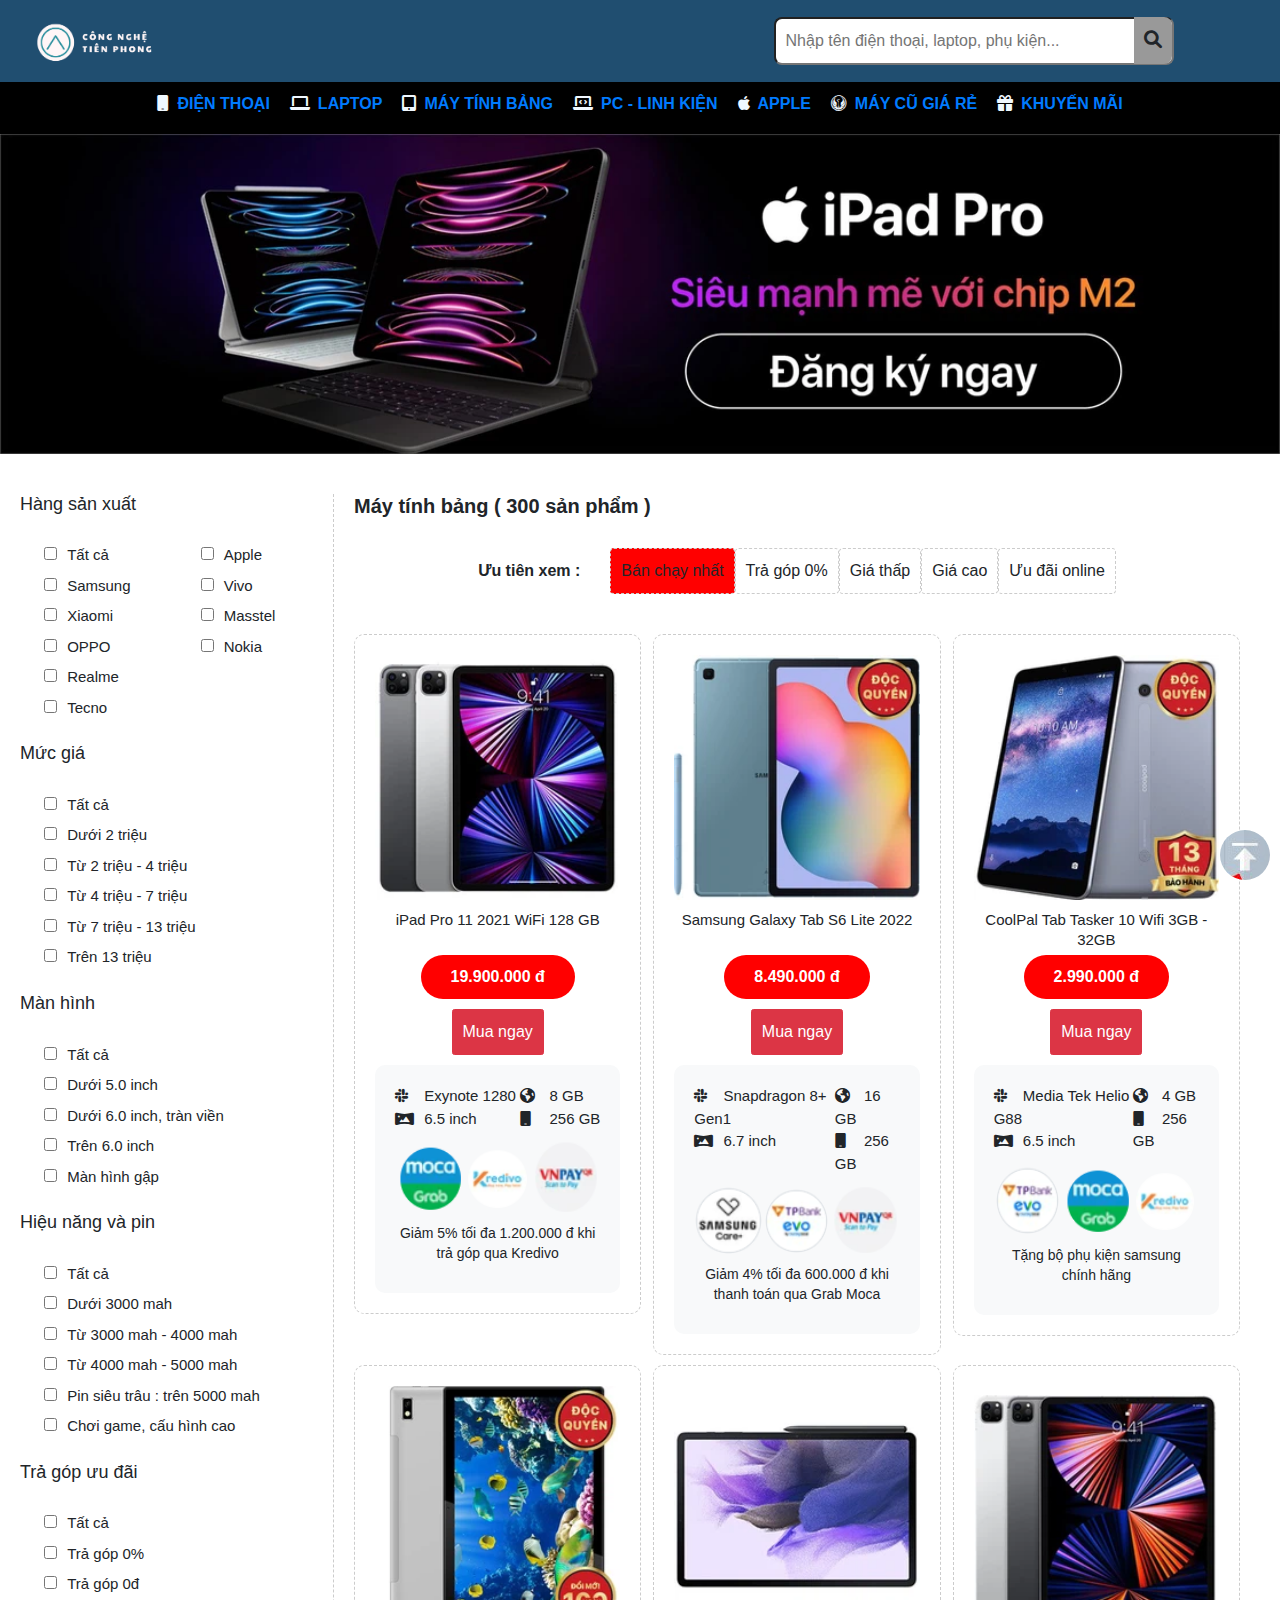
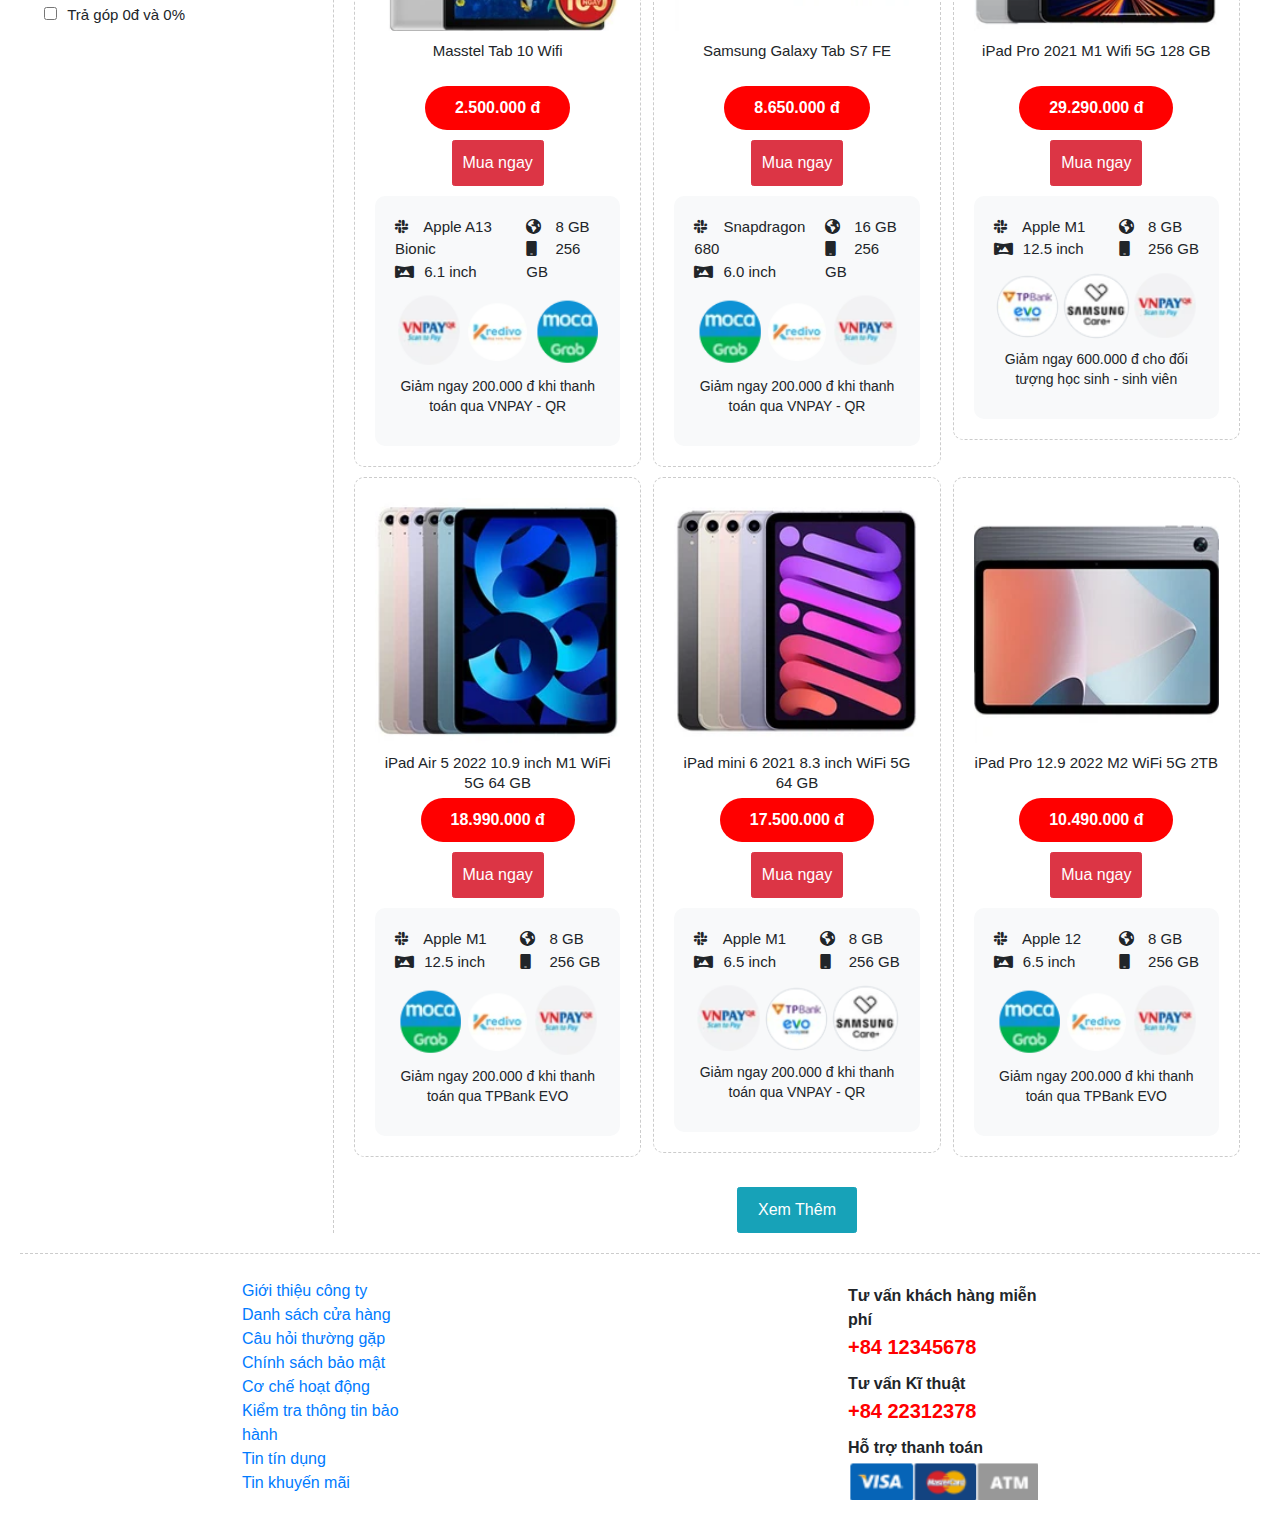
==== ipad.html @ 941fb543 "first" ====
<!DOCTYPE html>
<html lang="en">
<head>
    <meta charset="UTF-8">
    <meta http-equiv="X-UA-Compatible" content="IE=edge">
    <meta name="viewport" content="width=device-width, initial-scale=1.0">
    <title>Trang chủ</title>
    
    <link rel="preconnect" href="https://fonts.googleapis.com">
    <link rel="preconnect" href="https://fonts.gstatic.com" crossorigin>
    <link href="https://fonts.googleapis.com/css2?family=Ewert&family=Prompt:ital,wght@0,200;0,300;0,400;0,500;0,600;0,700;0,800;0,900;1,200;1,300;1,400;1,500;1,600;1,700;1,800;1,900&display=swap" rel="stylesheet">
    <link rel="stylesheet" href="assets/fontawesome-free-6.1.1-web/css/all.css">
    <link rel="stylesheet" href="https://cdn.jsdelivr.net/npm/bootstrap@4.6.1/dist/css/bootstrap.min.css">
    <link href="https://unpkg.com/aos@2.3.1/dist/aos.css" rel="stylesheet">
    <script src="https://unpkg.com/aos@2.3.1/dist/aos.js"></script>
	<script src="https://cdn.jsdelivr.net/npm/jquery@3.6.0/dist/jquery.slim.min.js"></script>
    <script src="https://cdn.jsdelivr.net/npm/popper.js@1.16.1/dist/umd/popper.min.js"></script>
	<script src="https://cdn.jsdelivr.net/npm/bootstrap@4.6.1/dist/js/bootstrap.bundle.min.js"></script>
    <link rel="stylesheet" href="assets/css/grid_primary.css">
    <link rel="stylesheet" href="assets/css/base.css">
    <link rel="stylesheet" href="assets/css/main.css">
    <link rel="stylesheet" href="assets/css/reponsive.css">
</head>
<body>
    <div id="main">
        <div class="thongbao">
            <span><i class="fa-solid fa-circle-xmark"></i></span>
            <h4 class="">Vui lòng đăng nhập để mua hàng</h4>
        </div>
        <div class="header-box">
            <div class="header-top row height-center">
                <div class="col l-2 c-9">
                    <a href="index.html" class="header-logo image-box">
                        <img src="assets/images/logo.png" alt="" class="full-size-img">
                    </a>
                </div>
                <div class="col l-9 c-0">
                    <div class="header-search text-right">
                        <input type="text" class="input-search" placeholder="Nhập tên điện thoại, laptop, phụ kiện...">
                        <span class="search-icon-bg"><i class="search-icon fa-solid fa-search"></i></span>
                    </div>
                </div>
                <div class="col l-0 c-3 text-center">
                    <div class="open-menu-icon menu-icon">
                        <i class="fa-solid fa-bars"></i>
                    </div>
                    <div class="close-menu-icon menu-icon">
                        <i class="fa-solid fa-close"></i>
                    </div>
                </div>
            </div>
            <div class="header-navbar hidden-mobile">
                <div class="header-navbar-item">
                    <div class="header-navbar-icon">
                        <i class="fa-solid fa-mobile"></i>
                    </div>
                    <a href="mobile.html" class="header-navbar-name">Điện thoại</a>
                </div>
                <div class="header-navbar-item">
                    <div class="header-navbar-icon">
                        <i class="fa-solid fa-laptop"></i>
                    </div>
                    <a href="laptop.html" class="header-navbar-name">LapTop</a>
                </div>
                <div class="header-navbar-item">
                    <div class="header-navbar-icon">
                        <i class="fa-solid fa-tablet-screen-button"></i>
                    </div>
                    <a href="ipad.html" class="header-navbar-name">Máy Tính Bảng</a>
                </div>
                <div class="header-navbar-item">
                    <div class="header-navbar-icon">
                        <i class="fa-solid fa-laptop-code"></i>
                    </div>
                    <a href="phukien.html" class="header-navbar-name">PC - Linh Kiện</a>
                </div>
                <div class="header-navbar-item">
                    <div class="header-navbar-icon">
                        <i class="fa-brands fa-apple"></i>
                    </div>
                    <a href="" class="header-navbar-name">Apple</a>
                </div>
                
                <div class="header-navbar-item">
                    <div class="header-navbar-icon">
                        <i class="fa-brands fa-old-republic"></i>
                    </div>
                    <a href="" class="header-navbar-name">Máy cũ giá rẻ</a>
                </div>
                
                <div class="header-navbar-item">
                    <div class="header-navbar-icon">
                        <i class="fa-solid fa-gift"></i>
                    </div>
                    <a href="khuyenmai.html" class="header-navbar-name">Khuyến mãi</a>
                </div>
            </div>
            <div class="header-navbar-mobile hidden-pc">
                <a href="mobile.html" class="header-navbar-name">Điện thoại</a>
                <a href="laptop.html" class="header-navbar-name">LapTop</a>
                <a href="ipad.html" class="header-navbar-name">Máy Tính Bảng</a>
                <a href="phukien.html" class="header-navbar-name">PC - Linh Kiện</a>
                <a href="" class="header-navbar-name">Apple</a>
                <a href="" class="header-navbar-name">Máy cũ giá rẻ</a>
                <a href="khuyenmai.html" class="header-navbar-name mb-5  ">Khuyến mãi</a>
            </div>
            <div class="header-slide image-box">
                <img src="assets/images/slide-ipad.png" alt="" class="full-size-img">
            </div>
        </div>
        <div class="body-box">
            <div class="row">
                <div class="col l-3">
                    <div class="body-left-box">
                        <div class="body-left-item">
                            <h4 class="body-left-header">Hàng sản xuất</h4>
                            <div class="row">
                                <div class="col l-6">
                                    <div class="choose-box">
                                        <div class="choose-item">
                                            <input type="checkbox">
                                            <span>Tất cả</span>
                                        </div>
                                        <div class="choose-item">
                                            <input type="checkbox">
                                            <span>Samsung</span>
                                        </div>
                                        <div class="choose-item">
                                            <input type="checkbox">
                                            <span>Xiaomi</span>
                                        </div>
                                        <div class="choose-item">
                                            <input type="checkbox">
                                            <span>OPPO</span>
                                        </div>
                                        <div class="choose-item">
                                            <input type="checkbox">
                                            <span>Realme</span>
                                        </div>
                                        <div class="choose-item">
                                            <input type="checkbox">
                                            <span>Tecno</span>
                                        </div>
                                    </div>
                                </div>
                                <div class="col l-6">
                                    <div class="choose-box">
                                        <div class="choose-item">
                                            <input type="checkbox">
                                            <span>Apple</span>
                                        </div>
                                        <div class="choose-item">
                                            <input type="checkbox">
                                            <span>Vivo</span>
                                        </div>
                                        <div class="choose-item">
                                            <input type="checkbox">
                                            <span>Masstel</span>
                                        </div>
                                        <div class="choose-item">
                                            <input type="checkbox">
                                            <span>Nokia</span>
                                        </div>
                                        
                                    </div>
                                </div>
                            </div>
                        </div>
                        <div class="body-left-item">
                            <h4 class="body-left-header">Mức giá</h4>
                            <div class="choose-box">
                                <div class="choose-item">
                                    <input type="checkbox">
                                    <span>Tất cả</span>
                                </div>
                                <div class="choose-item">
                                    <input type="checkbox">
                                    <span>Dưới 2 triệu</span>
                                </div>
                                <div class="choose-item">
                                    <input type="checkbox">
                                    <span>Từ 2 triệu - 4 triệu</span>
                                </div>
                                <div class="choose-item">
                                    <input type="checkbox">
                                    <span>Từ 4 triệu - 7 triệu</span>
                                </div>
                                <div class="choose-item">
                                    <input type="checkbox">
                                    <span>Từ 7 triệu - 13 triệu</span>
                                </div>
                                <div class="choose-item">
                                    <input type="checkbox">
                                    <span>Trên 13 triệu</span>
                                </div>
                            </div>
                        </div>
                        <div class="body-left-item">
                            <h4 class="body-left-header">Màn hình</h4>
                            <div class="choose-box">
                                <div class="choose-item">
                                    <input type="checkbox">
                                    <span>Tất cả</span>
                                </div>
                                <div class="choose-item">
                                    <input type="checkbox">
                                    <span>Dưới 5.0 inch</span>
                                </div>
                                <div class="choose-item">
                                    <input type="checkbox">
                                    <span>Dưới 6.0 inch, tràn viền</span>
                                </div>
                                <div class="choose-item">
                                    <input type="checkbox">
                                    <span>Trên 6.0 inch</span>
                                </div>
                                <div class="choose-item">
                                    <input type="checkbox">
                                    <span>Màn hình gập</span>
                                </div>
                            </div>
                        </div>
                        <div class="body-left-item">
                            <h4 class="body-left-header">Hiệu năng và pin</h4>
                            <div class="choose-box">
                                <div class="choose-item">
                                    <input type="checkbox">
                                    <span>Tất cả</span>
                                </div>
                                <div class="choose-item">
                                    <input type="checkbox">
                                    <span>Dưới 3000 mah</span>
                                </div>
                                <div class="choose-item">
                                    <input type="checkbox">
                                    <span>Từ 3000 mah - 4000 mah</span>
                                </div>
                                <div class="choose-item">
                                    <input type="checkbox">
                                    <span>Từ 4000 mah - 5000 mah</span>
                                </div>
                                <div class="choose-item">
                                    <input type="checkbox">
                                    <span>Pin siêu trâu : trên 5000 mah</span>
                                </div>
                                <div class="choose-item">
                                    <input type="checkbox">
                                    <span>Chơi game, cấu hình cao</span>
                                </div>
                            </div>
                        </div>
                        <div class="body-left-item">
                            <h4 class="body-left-header">Trả góp ưu đãi</h4>
                            <div class="choose-box">
                                <div class="choose-item">
                                    <input type="checkbox">
                                    <span>Tất cả</span>
                                </div>
                                <div class="choose-item">
                                    <input type="checkbox">
                                    <span>Trả góp 0%</span>
                                </div>
                                <div class="choose-item">
                                    <input type="checkbox">
                                    <span>Trả góp 0đ </span>
                                </div>
                                <div class="choose-item">
                                    <input type="checkbox">
                                    <span>Trả góp 0đ và 0%</span>
                                </div>
                            </div>
                        </div>

                    </div>
                </div>
                <div class="col l-9">
                    <div class="body-right-box">
                        <h4 class="body-right-header">Máy tính bảng <span>( 300 sản phẩm )</span></h4>
                        <div class="body-tab-box hidden-mobile">
                            <span class="tab-label">Ưu tiên xem : </span>
                            <span class="tab-button active">Bán chạy nhất</span>
                            <span class="tab-button">Trả góp 0%</span>
                            <span class="tab-button">Giá thấp</span>
                            <span class="tab-button">Giá cao</span>
                            <span class="tab-button">Ưu đãi online</span>
                        </div>
                        <div class="product-list">
                            <div class="row">
                                <div class="col l-4">
                                    <div class="product-item">
                                        <div class="product-image image-box">
                                            <img src="assets/images/tablet-1.png" alt="" class="full-size-img">
                                        </div>
                                        <h4 class="product-name text-center">iPad Pro 11 2021 WiFi 128 GB</h4>
                                        <div class="button-box">
                                            <span class="product-price">19.900.000 đ</span>
                                        </div>
                                        <div class="button-box mt-3 ">
                                            <button class="btn btn-danger p-3 buy-btn">Mua ngay</button>
                                        </div>
                                        <div class="product-content">
                                            <div class="product-info">
                                                <div class="product-info-box">
                                                    <div class="product-info-item">
                                                        <span class="product-icon"><i class="fa-brands fa-slack"></i></span>
                                                        <span class="product-info-desc">Exynote 1280</span>
                                                    </div>
                                                    <div class="product-info-item">
                                                        <span class="product-icon"><i class="fa-solid fa-panorama"></i></span>
                                                        <span class="product-info-desc">6.5 inch</span>
                                                    </div>
                                                </div>
                                                <div class="product-info-box">
                                                    <div class="product-info-item">
                                                        <span class="product-icon"><i class="fa-solid fa-earth-americas"></i></i></span>
                                                        <span class="product-info-desc">8 GB</span>
                                                    </div>
                                                    <div class="product-info-item">
                                                        <span class="product-icon"><i class="fa-solid fa-mobile"></i></span>
                                                        <span class="product-info-desc">256 GB</span>
                                                    </div>
                                                </div>
                                            </div>
                                            <div class="product-brand">
                                                <img src="assets/images/moca-icon.png" alt="" class="brand-product-img">
                                                <img src="assets/images/kedivo-icon.png" alt="" class="brand-product-img">
                                                <img src="assets/images/vnpay-icon.png" alt="" class="brand-product-img">
                                            </div>
                                            <p class="product-desc text-center"> Giảm 5% tối đa 1.200.000 đ khi trả góp qua Kredivo</p>
                                        </div>
                                    </div>
                                </div>
                                <div class="col l-4">
                                    <div class="product-item">
                                        <div class="product-image image-box">
                                            <img src="assets/images/tablet-2.png" alt="" class="full-size-img">
                                        </div>
                                        <h4 class="product-name text-center">Samsung Galaxy Tab S6 Lite 2022</h4>
                                        <div class="button-box">
                                            <span class="product-price">8.490.000 đ</span>
                                        </div>
                                        <div class="button-box mt-3 ">
                                            <button class="btn btn-danger p-3 buy-btn">Mua ngay</button>
                                        </div>
                                        <div class="product-content">
                                            <div class="product-info">
                                                <div class="product-info-box">
                                                    <div class="product-info-item">
                                                        <span class="product-icon"><i class="fa-brands fa-slack"></i></span>
                                                        <span class="product-info-desc">Snapdragon 8+ Gen1</span>
                                                    </div>
                                                    <div class="product-info-item">
                                                        <span class="product-icon"><i class="fa-solid fa-panorama"></i></span>
                                                        <span class="product-info-desc">6.7 inch</span>
                                                    </div>
                                                </div>
                                                <div class="product-info-box">
                                                    <div class="product-info-item">
                                                        <span class="product-icon"><i class="fa-solid fa-earth-americas"></i></i></span>
                                                        <span class="product-info-desc">16 GB</span>
                                                    </div>
                                                    <div class="product-info-item">
                                                        <span class="product-icon"><i class="fa-solid fa-mobile"></i></span>
                                                        <span class="product-info-desc">256 GB</span>
                                                    </div>
                                                </div>
                                            </div>
                                            <div class="product-brand">
                                                <img src="assets/images/samsung-icon.png" alt="" class="brand-product-img">
                                                <img src="assets/images/tpbank-icon.png" alt="" class="brand-product-img">
                                                <img src="assets/images/vnpay-icon.png" alt="" class="brand-product-img">
                                            </div>
                                            <p class="product-desc text-center"> Giảm 4% tối đa 600.000 đ khi thanh toán qua Grab Moca</p>
                                        </div>
                                    </div>
                                </div>
                                <div class="col l-4">
                                    <div class="product-item">
                                        <div class="product-image image-box">
                                            <img src="assets/images/tablet-3.png" alt="" class="full-size-img">
                                        </div>
                                        <h4 class="product-name text-center">CoolPal Tab Tasker 10 Wifi 3GB - 32GB</h4>
                                        <div class="button-box">
                                            <span class="product-price">2.990.000 đ</span>
                                        </div>
                                        <div class="button-box mt-3 ">
                                            <button class="btn btn-danger p-3 buy-btn">Mua ngay</button>
                                        </div>
                                        <div class="product-content">
                                            <div class="product-info">
                                                <div class="product-info-box">
                                                    <div class="product-info-item">
                                                        <span class="product-icon"><i class="fa-brands fa-slack"></i></span>
                                                        <span class="product-info-desc">Media Tek Helio G88</span>
                                                    </div>
                                                    <div class="product-info-item">
                                                        <span class="product-icon"><i class="fa-solid fa-panorama"></i></span>
                                                        <span class="product-info-desc">6.5 inch</span>
                                                    </div>
                                                </div>
                                                <div class="product-info-box">
                                                    <div class="product-info-item">
                                                        <span class="product-icon"><i class="fa-solid fa-earth-americas"></i></i></span>
                                                        <span class="product-info-desc">4 GB</span>
                                                    </div>
                                                    <div class="product-info-item">
                                                        <span class="product-icon"><i class="fa-solid fa-mobile"></i></span>
                                                        <span class="product-info-desc">256 GB</span>
                                                    </div>
                                                </div>
                                            </div>
                                            <div class="product-brand">
                                                <img src="assets/images/tpbank-icon.png" alt="" class="brand-product-img">
                                                <img src="assets/images/moca-icon.png" alt="" class="brand-product-img">
                                                <img src="assets/images/kedivo-icon.png" alt="" class="brand-product-img">
                                            </div>
                                            <p class="product-desc text-center"> Tặng bộ phụ kiện samsung chính hãng</p>
                                        </div>
                                    </div>
                                </div>
                                <div class="col l-4">
                                    <div class="product-item">
                                        <div class="product-image image-box">
                                            <img src="assets/images/tablet-4.png" alt="" class="full-size-img">
                                        </div>
                                        <h4 class="product-name text-center">     Masstel Tab 10 Wifi</h4>
                                        <div class="button-box">
                                            <span class="product-price">2.500.000 đ</span>
                                        </div>
                                        <div class="button-box mt-3 ">
                                            <button class="btn btn-danger p-3 buy-btn">Mua ngay</button>
                                        </div>
                                        <div class="product-content">
                                            <div class="product-info">
                                                <div class="product-info-box">
                                                    <div class="product-info-item">
                                                        <span class="product-icon"><i class="fa-brands fa-slack"></i></span>
                                                        <span class="product-info-desc">Apple A13 Bionic</span>
                                                    </div>
                                                    <div class="product-info-item">
                                                        <span class="product-icon"><i class="fa-solid fa-panorama"></i></span>
                                                        <span class="product-info-desc">6.1 inch</span>
                                                    </div>
                                                </div>
                                                <div class="product-info-box">
                                                    <div class="product-info-item">
                                                        <span class="product-icon"><i class="fa-solid fa-earth-americas"></i></i></span>
                                                        <span class="product-info-desc">8 GB</span>
                                                    </div>
                                                    <div class="product-info-item">
                                                        <span class="product-icon"><i class="fa-solid fa-mobile"></i></span>
                                                        <span class="product-info-desc">256 GB</span>
                                                    </div>
                                                </div>
                                            </div>
                                            <div class="product-brand">
                                                <img src="assets/images/vnpay-icon.png" alt="" class="brand-product-img">
                                                <img src="assets/images/kedivo-icon.png" alt="" class="brand-product-img">
                                                <img src="assets/images/moca-icon.png" alt="" class="brand-product-img">
                                            </div>
                                            <p class="product-desc text-center">Giảm ngay 200.000 đ khi thanh toán qua VNPAY - QR</p>
                                        </div>
                                    </div>
                                </div>
                                <div class="col l-4">
                                    <div class="product-item">
                                        <div class="product-image image-box">
                                            <img src="assets/images/tablet-5.png" alt="" class="full-size-img">
                                        </div>
                                        <h4 class="product-name text-center">Samsung Galaxy Tab S7 FE</h4>
                                        <div class="button-box">
                                            <span class="product-price">8.650.000 đ</span>
                                        </div>
                                        <div class="button-box mt-3 ">
                                            <button class="btn btn-danger p-3 buy-btn">Mua ngay</button>
                                        </div>
                                        <div class="product-content">
                                            <div class="product-info">
                                                <div class="product-info-box">
                                                    <div class="product-info-item">
                                                        <span class="product-icon"><i class="fa-brands fa-slack"></i></span>
                                                        <span class="product-info-desc">Snapdragon 680</span>
                                                    </div>
                                                    <div class="product-info-item">
                                                        <span class="product-icon"><i class="fa-solid fa-panorama"></i></span>
                                                        <span class="product-info-desc">6.0 inch</span>
                                                    </div>
                                                </div>
                                                <div class="product-info-box">
                                                    <div class="product-info-item">
                                                        <span class="product-icon"><i class="fa-solid fa-earth-americas"></i></i></span>
                                                        <span class="product-info-desc">16 GB</span>
                                                    </div>
                                                    <div class="product-info-item">
                                                        <span class="product-icon"><i class="fa-solid fa-mobile"></i></span>
                                                        <span class="product-info-desc">256 GB</span>
                                                    </div>
                                                </div>
                                            </div>
                                            <div class="product-brand">
                                                <img src="assets/images/moca-icon.png" alt="" class="brand-product-img">
                                                <img src="assets/images/kedivo-icon.png" alt="" class="brand-product-img">
                                                <img src="assets/images/vnpay-icon.png" alt="" class="brand-product-img">
                                            </div>
                                            <p class="product-desc text-center">  Giảm ngay 200.000 đ khi thanh toán qua VNPAY - QR</p>
                                        </div>
                                    </div>
                                </div>
                                <div class="col l-4">
                                    <div class="product-item">
                                        <div class="product-image image-box">
                                            <img src="assets/images/tablet-6.png" alt="" class="full-size-img">
                                        </div>
                                        <h4 class="product-name text-center">iPad Pro 2021 M1 Wifi 5G 128 GB</h4>
                                        <div class="button-box">
                                            <span class="product-price">29.290.000 đ</span>
                                        </div>
                                        <div class="button-box mt-3 ">
                                            <button class="btn btn-danger p-3 buy-btn">Mua ngay</button>
                                        </div>
                                        <div class="product-content">
                                            <div class="product-info">
                                                <div class="product-info-box">
                                                    <div class="product-info-item">
                                                        <span class="product-icon"><i class="fa-brands fa-slack"></i></span>
                                                        <span class="product-info-desc">Apple M1</span>
                                                    </div>
                                                    <div class="product-info-item">
                                                        <span class="product-icon"><i class="fa-solid fa-panorama"></i></span>
                                                        <span class="product-info-desc">12.5 inch</span>
                                                    </div>
                                                </div>
                                                <div class="product-info-box">
                                                    <div class="product-info-item">
                                                        <span class="product-icon"><i class="fa-solid fa-earth-americas"></i></i></span>
                                                        <span class="product-info-desc">8 GB</span>
                                                    </div>
                                                    <div class="product-info-item">
                                                        <span class="product-icon"><i class="fa-solid fa-mobile"></i></span>
                                                        <span class="product-info-desc">256 GB</span>
                                                    </div>
                                                </div>
                                            </div>
                                            <div class="product-brand">
                                                <img src="assets/images/tpbank-icon.png" alt="" class="brand-product-img">
                                                <img src="assets/images/samsung-icon.png" alt="" class="brand-product-img">
                                                <img src="assets/images/vnpay-icon.png" alt="" class="brand-product-img">
                                            </div>
                                            <p class="product-desc text-center"> Giảm ngay 600.000 đ cho đối tượng học sinh - sinh viên</p>
                                        </div>
                                    </div>
                                </div>
                                <div class="col l-4">
                                    <div class="product-item">
                                        <div class="product-image image-box">
                                            <img src="assets/images/tablet-7.png" alt="" class="full-size-img">
                                        </div>
                                        <h4 class="product-name text-center">iPad Air 5 2022 10.9 inch M1 WiFi 5G 64 GB</h4>
                                        <div class="button-box">
                                            <span class="product-price">18.990.000 đ</span>
                                        </div>
                                        <div class="button-box mt-3 ">
                                            <button class="btn btn-danger p-3 buy-btn">Mua ngay</button>
                                        </div>
                                        <div class="product-content">
                                            <div class="product-info">
                                                <div class="product-info-box">
                                                    <div class="product-info-item">
                                                        <span class="product-icon"><i class="fa-brands fa-slack"></i></span>
                                                        <span class="product-info-desc">Apple M1</span>
                                                    </div>
                                                    <div class="product-info-item">
                                                        <span class="product-icon"><i class="fa-solid fa-panorama"></i></span>
                                                        <span class="product-info-desc">12.5 inch</span>
                                                    </div>
                                                </div>
                                                <div class="product-info-box">
                                                    <div class="product-info-item">
                                                        <span class="product-icon"><i class="fa-solid fa-earth-americas"></i></i></span>
                                                        <span class="product-info-desc">8 GB</span>
                                                    </div>
                                                    <div class="product-info-item">
                                                        <span class="product-icon"><i class="fa-solid fa-mobile"></i></span>
                                                        <span class="product-info-desc">256 GB</span>
                                                    </div>
                                                </div>
                                            </div>
                                            <div class="product-brand">
                                                <img src="assets/images/moca-icon.png" alt="" class="brand-product-img">
                                                <img src="assets/images/kedivo-icon.png" alt="" class="brand-product-img">
                                                <img src="assets/images/vnpay-icon.png" alt="" class="brand-product-img">
                                            </div>
                                            <p class="product-desc text-center"> Giảm ngay 200.000 đ khi thanh toán qua TPBank EVO</p>
                                        </div>
                                    </div>
                                </div>
                                <div class="col l-4">
                                    <div class="product-item">
                                        <div class="product-image image-box">
                                            <img src="assets/images/tablet-8.png" alt="" class="full-size-img">
                                        </div>
                                        <h4 class="product-name text-center">iPad mini 6 2021 8.3 inch WiFi 5G 64 GB</h4>
                                        <div class="button-box">
                                            <span class="product-price">17.500.000 đ</span>
                                        </div>
                                        <div class="button-box mt-3 ">
                                            <button class="btn btn-danger p-3 buy-btn">Mua ngay</button>
                                        </div>
                                        <div class="product-content">
                                            <div class="product-info">
                                                <div class="product-info-box">
                                                    <div class="product-info-item">
                                                        <span class="product-icon"><i class="fa-brands fa-slack"></i></span>
                                                        <span class="product-info-desc">Apple M1</span>
                                                    </div>
                                                    <div class="product-info-item">
                                                        <span class="product-icon"><i class="fa-solid fa-panorama"></i></span>
                                                        <span class="product-info-desc">6.5 inch</span>
                                                    </div>
                                                </div>
                                                <div class="product-info-box">
                                                    <div class="product-info-item">
                                                        <span class="product-icon"><i class="fa-solid fa-earth-americas"></i></i></span>
                                                        <span class="product-info-desc">8 GB</span>
                                                    </div>
                                                    <div class="product-info-item">
                                                        <span class="product-icon"><i class="fa-solid fa-mobile"></i></span>
                                                        <span class="product-info-desc">256 GB</span>
                                                    </div>
                                                </div>
                                            </div>
                                            <div class="product-brand">
                                                <img src="assets/images/vnpay-icon.png" alt="" class="brand-product-img">
                                                <img src="assets/images/tpbank-icon.png" alt="" class="brand-product-img">
                                                <img src="assets/images/samsung-icon.png" alt="" class="brand-product-img">
                                            </div>
                                            <p class="product-desc text-center"> Giảm ngay 200.000 đ khi thanh toán qua VNPAY - QR</p>
                                        </div>
                                    </div>
                                </div>
                                <div class="col l-4">
                                    <div class="product-item">
                                        <div class="product-image image-box">
                                            <img src="assets/images/tablet-9.png" alt="" class="full-size-img">
                                        </div>
                                        <h4 class="product-name text-center">iPad Pro 12.9 2022 M2 WiFi 5G 2TB</h4>
                                        <div class="button-box">
                                            <span class="product-price">10.490.000 đ</span>
                                        </div>
                                        <div class="button-box mt-3 ">
                                            <button class="btn btn-danger p-3 buy-btn">Mua ngay</button>
                                        </div>
                                        <div class="product-content">
                                            <div class="product-info">
                                                <div class="product-info-box">
                                                    <div class="product-info-item">
                                                        <span class="product-icon"><i class="fa-brands fa-slack"></i></span>
                                                        <span class="product-info-desc">Apple 12</span>
                                                    </div>
                                                    <div class="product-info-item">
                                                        <span class="product-icon"><i class="fa-solid fa-panorama"></i></span>
                                                        <span class="product-info-desc">6.5 inch</span>
                                                    </div>
                                                </div>
                                                <div class="product-info-box">
                                                    <div class="product-info-item">
                                                        <span class="product-icon"><i class="fa-solid fa-earth-americas"></i></i></span>
                                                        <span class="product-info-desc">8 GB</span>
                                                    </div>
                                                    <div class="product-info-item">
                                                        <span class="product-icon"><i class="fa-solid fa-mobile"></i></span>
                                                        <span class="product-info-desc">256 GB</span>
                                                    </div>
                                                </div>
                                            </div>
                                            <div class="product-brand">
                                                <img src="assets/images/moca-icon.png" alt="" class="brand-product-img">
                                                <img src="assets/images/kedivo-icon.png" alt="" class="brand-product-img">
                                                <img src="assets/images/vnpay-icon.png" alt="" class="brand-product-img">
                                            </div>
                                            <p class="product-desc text-center"> Giảm ngay 200.000 đ khi thanh toán qua TPBank EVO</p>
                                        </div>
                                    </div>  
                                </div>
                            </div>
                            <div class="button-box mt-5">
                                <button class="btn btn-info btn-readmore">Xem Thêm</button>
                            </div>
                        </div>
                    </div>
                </div>
            </div>
        </div>
        <div class="footer-box">
            <div class="row height-center">
                <div class="col l-2 l-o-2 c-12">
                    <div class="footer-menu">
                        <li> <a href="" class="footer-menu-link">Giới thiệu công ty</a></li>
                        <li> <a href="" class="footer-menu-link">Danh sách cửa hàng</a></li>
                        <li> <a href="" class="footer-menu-link">Câu hỏi thường gặp</a></li>
                        <li> <a href="" class="footer-menu-link">Chính sách bảo mật</a></li>
                        <li> <a href="" class="footer-menu-link">Cơ chế hoạt động</a></li>
                        <li> <a href="" class="footer-menu-link">Kiểm tra thông tin bảo hành</a></li>
                        <li> <a href="" class="footer-menu-link">Tin tín dụng</a></li>
                        <li> <a href="" class="footer-menu-link">Tin khuyến mãi</a></li>
                    </div>
                </div>
                <div class="col l-2 l-o-4 c-12">
                    <li class="footer-desc"> Tư vấn khách hàng miễn phí</li>
                    <li><span class="footer-phone-number">+84 12345678</span></li>
                    <li class="footer-desc"> Tư vấn Kĩ thuật</li>
                    <li><span class="footer-phone-number">+84 22312378</span></li>
                    <li class="footer-desc"> Hỗ trợ thanh toán</li>
                    <div class="payment-list image-box">
                        <img src="assets/images/08d89ba678f5af1b2d567e21b5ecbc64.png" alt="" class="full-size-img">
                    </div>
                </div>
            </div>
        <div class="back-top"><img class="back-top-img" src="assets/images/arow-up-2.jpg" alt=""></div>

        </div>
    </div>
    <script src="https://code.jquery.com/jquery-3.6.1.js" integrity="sha256-3zlB5s2uwoUzrXK3BT7AX3FyvojsraNFxCc2vC/7pNI=" crossorigin="anonymous"></script>
    <script>

        $(document).ready(function() {
            $(window).scroll(function() {
                if($(this).scrollTop() > 400) {
                    $('.back-top-img').fadeIn();
                } else {
                    $('.back-top-img').fadeOut();
                }
            })
            $('.back-top-img').click(function() {
                $('html,body').animate({scrollTop:0},1000)
            }) 
        })
        var openMenu = document.querySelector('.open-menu-icon')
        var closeMenu = document.querySelector('.close-menu-icon')
        var headerNavbar = document.querySelector('.header-navbar-mobile')

        openMenu.onclick = function() {
            headerNavbar.style.top = '115px'
            closeMenu.style.display = 'block'
            openMenu.style.display = 'none'
        }
        closeMenu.onclick = function() {
            headerNavbar.style.top = '-150px';
            closeMenu.style.display = 'none'
            openMenu.style.display = 'block'
        }
        var buyBtns = document.querySelectorAll('.buy-btn')
        var thongbao = document.querySelector('.thongbao')
        buyBtns.forEach((buyBtn,index) => {
            buyBtn.onclick = function() {
                thongbao.style.top = '0'
                setTimeout(() => {
                thongbao.style.top = '-100%'
                }, 3000);
            }

        })
    </script>
</body>
</html>
---- assets/css/grid_primary.css ----
.grid {
    width: 100%;
    display: block;
    padding : 0;
}
.grid.wide {
    max-width: 1200px;
    margin: 0 auto;
}
.row {
    display: flex;
    flex-wrap: wrap;
    margin-left: -4px;
    margin-right: -4px;
}
.row.no-gutter {
    margin-left: 0;
    margin-right: 0;
}
.col {
    padding-left : 4px;
    padding-right: 4px;
}
.col.no-gutter {
    padding-left : 0;
    padding-right: 0    ;
}
.c-0 {
    display: none;
}
.c-1 {
    flex : 0 0 8.3333%;
    max-width: 8.3333%;
}
.c-2 {
    flex : 0 0 16.6667%;
    max-width: 16.6667%;
}
.c-3 {
    flex : 0 0 25%;
    max-width: 25%;
}
.c-4 {
    flex : 0 0 33.3333%;
    max-width: 33.3333%;
}
.c-5 {
    flex : 0 0 41.6666%;
    max-width: 41.6666%;
}
.c-6 {
    flex : 0 0 50%;
    max-width: 50%;
}
.c-7 {
    flex : 0 0 58.3333%;
    max-width: 58.3333%;
}
.c-8 {
    flex : 0 0 66.6666%;
    max-width: 66.6666%;
}
.c-9 {
    flex : 0 0 75%;
    max-width: 75%;
}
.c-10 {
    flex : 0 0 83.3333%;
    max-width: 83.3333%;
}
.c-11 {
    flex : 0 0 91.6666%;
    max-width: 91.6666%;
}
.c-12 {
    flex : 0 0 100%;
    max-width: 100%;
}
.c-2-4 {
    flex : 0 0 20%;
    max-width: 20%; 
}
.c-o-1 {
    margin-left: 8.3333%;
}
.c-o-2 {
    margin-left: 16.6667%;
}
.c-o-3 {
    margin-left: 25%;
}
.c-o-4 {
    margin-left: 33.3333%;
}
.c-o-5 {
    margin-left: 41.6666%;
}
.c-o-6 {
    margin-left: 50%;
}
.c-o-7 {
    margin-left: 58.3333%;
}
.c-o-8 {
    margin-left: 66.6666%;
}
.c-o-9 {
    margin-left: 75%;
}
.c-o-10 {
    margin-left: 83.3333%;
}
.c-o-11 {
    margin-left: 91.6666%;
}
@media (min-width : 740px) and (max-width :1023px) {
    
    .wide {
       /* width: 644px; */
       width: 720px;
    }  
}

@media (min-width : 740px) {
    .row {
        margin-left: -8px;
        margin-right: -8px;
    }
    .col {
        padding-left: 8px;
        padding-right: 8px;
    }
    .m-0 {
        display: none;
    }
    .m-1 ,
    .m-2 ,
    .m-3 ,
    .m-4 ,
    .m-5 ,
    .m-6 ,
    .m-7 ,
    .m-8 ,
    .m-9 ,
    .m-10 ,
    .m-11 ,
    .m-12 {
        display: block;
    }
    .m-1 {
        flex : 0 0 8.3333%;
        max-width: 8.3333%;
    }
    .m-2 {
        flex : 0 0 16.6667%;
        max-width: 16.6667%;
    }
    .m-3 {
        flex : 0 0 25%;
        max-width: 25%;
    }
    .m-4 {
        flex : 0 0 33.3333%;
        max-width: 33.3333%;
    }
    .m-5 {
        flex : 0 0 41.6666%;
        max-width: 41.6666%;
    }
    .m-6 {
        flex : 0 0 50%;
        max-width: 50%;
    }
    .m-7 {
        flex : 0 0 58.3333%;
        max-width: 58.3333%;
    }
    .m-8 {
        flex : 0 0 66.6666%;
        max-width: 66.6666%;
    }
    .m-9 {
        flex : 0 0 75%;
        max-width: 75%;
    }
    .m-10 {
        flex : 0 0 83.3333%;
        max-width: 83.3333%;
    }
    .m-11 {
        flex : 0 0 91.6666%;
        max-width: 91.6666%;
    }
    .m-12 {
        flex : 0 0 100%;
        max-width: 100%;
    }
    .m-2-4 {
        flex : 0 0 20%;
        max-width: 20%; 
    }
    .m-o-0 {
        margin-left :0;
    }
    .m-o-1 {
        margin-left: 8.3333%;
    }
    .m-o-2 {
        margin-left: 16.6667%;
    }
    .m-o-3 {
        margin-left: 25%;
    }
    .m-o-4 {
        margin-left: 33.3333%;
    }
    .m-o-5 {
        margin-left: 41.6666%;
    }
    .m-o-6 {
        margin-left: 50%;
    }
    .m-o-7 {
        margin-left: 58.3333%;
    }
    .m-o-8 {
        margin-left: 66.6666%;
    }
    .m-o-9 {
        margin-left: 75%;
    }
    .m-o-10 {
        margin-left: 83.3333%;
    }
    .m-o-11 {
        margin-left: 91.6666%;
    }
}
@media (min-width : 1113px ) {
    .row {
        margin-left: -6px;
        margin-right: -6px;
    }
    .col {
        padding-left: 6px;
        padding-right: 6px;
    }
    .l-0 {
        display: none;
    }
    
    .l-1 {
        display :block;
        flex : 0 0 8.3333%;
        max-width: 8.3333%;
    }
    .l-2 {
        display :block;
        flex : 0 0 16.6667%;
        max-width: 16.6667%;
    }
    .l-3 {
        display :block;
        flex : 0 0 25%;
        max-width: 25%;
    }
    .l-4 {
        display :block;
        flex : 0 0 33.3333%;
        max-width: 33.3333%;
    }
    .l-5 {
        display :block;
        flex : 0 0 41.6666%;
        max-width: 41.6666%;
    }
    .l-6 {
        display :block;
        flex : 0 0 50%;
        max-width: 50%;
    }
    .l-7 {
        display :block;
        flex : 0 0 58.3333%;
        max-width: 58.3333%;
    }
    .l-8 {
        display :block;
        flex : 0 0 66.6666%;
        max-width: 66.6666%;
    }
    .l-9 {
        display :block;
        flex : 0 0 75%;
        max-width: 75%;
    }
    .l-10 {
        display :block;
        flex : 0 0 83.3333%;
        max-width: 83.3333%;
    }
    .l-11 {
        display :block;
        flex : 0 0 91.6666%;
        max-width: 91.6666%;
    }
    .l-12 {
        display :block;
        flex : 0 0 100%;
        max-width: 100%;
    }
    .l-2-4 {
        flex : 0 0 20%;
        max-width: 20%; 
    }
    .l-o-0 {
        margin-left : 0;
    }
    .l-o-1 {
        margin-left: 8.3333%;
    }
    .l-o-2 {
        margin-left: 16.6667%;
    }
    .l-o-3 {
        margin-left: 25%;
    }
    .l-o-4 {
        margin-left: 33.3333%;
    }
    .l-o-5 {
        margin-left: 41.6666%;
    }
    .l-o-6 {
        margin-left: 50%;
    }
    .l-o-7 {
        margin-left: 58.3333%;
    }
    .l-o-8 {
        margin-left: 66.6666%;
    }
    .l-o-9 {
        margin-left: 75%;
    }
    .l-o-10 {
        margin-left: 83.3333%;
    }
    .l-o-11 {
        margin-left: 91.6666%;
    }
}
@media (min-width : 1024px) and (max-width : 1239px ){
    .wide {
        width: 984px;
    }
    .wide .row {
        margin-left: -6px;
        margin-right: -6px;
    }

    .wide .col {
        padding-left: 6px;
        padding-right: 6px;
    }
    .wide .l-0 {
        display: none;
    }
    
    .wide .l-1 {
        display :block;
        flex : 0 0 8.3333%;
        max-width: 8.3333%;
    }
    .wide .l-2 {
        display :block;
        flex : 0 0 16.6667%;
        max-width: 16.6667%;
    }
    .wide .l-3 {
        display :block;
        flex : 0 0 25%;
        max-width: 25%;
    }
    .wide .l-4 {
        display :block;
        flex : 0 0 33.3333%;
        max-width: 33.3333%;
    }
    .wide .l-5 {
        display :block;
        flex : 0 0 41.6666%;
        max-width: 41.6666%;
    }
    .wide .l-6 {
        display :block;
        flex : 0 0 50%;
        max-width: 50%;
    }
    .wide .l-7 {
        display :block;
        flex : 0 0 58.3333%;
        max-width: 58.3333%;
    }
    .wide .l-8 {
        display :block;
        flex : 0 0 66.6666%;
        max-width: 66.6666%;
    }
    .wide .l-9 {
        display :block;
        flex : 0 0 75%;
        max-width: 75%;
    }
    .wide .l-10 {
        display :block;
        flex : 0 0 83.3333%;
        max-width: 83.3333%;
    }
    .wide .l-11 {
        display :block;
        flex : 0 0 91.6666%;
        max-width: 91.6666%;
    }
    .wide .l-12 {
        display :block;
        flex : 0 0 100%;
        max-width: 100%;
    }
    .wide .l-2-4 {
        flex : 0 0 20%;
        max-width: 20%; 
    }
    .wide .l-o-0 {
        margin-left : 0;
    }
    .wide .l-o-1 {
        margin-left: 8.3333%;
    }
    .wide .l-o-2 {
        margin-left: 16.6667%;
    }
    .wide .l-o-3 {
        margin-left: 25%;
    }
    .wide .l-o-4 {
        margin-left: 33.3333%;
    }
    .wide .l-o-5 {
        margin-left: 41.6666%;
    }
    .wide .l-o-6 {
        margin-left: 50%;
    }
    .wide .l-o-7 {
        margin-left: 58.3333%;
    }
    .wide .l-o-8 {
        margin-left: 66.6666%;
    }
    .wide .l-o-9 {
        margin-left: 75%;
    }
    .wide .l-o-10 {
        margin-left: 83.3333%;
    }
    .wide .l-o-11 {
        margin-left: 91.6666%;
    }
}
---- assets/css/base.css ----
* {
    margin: 0;
    padding : 0;
    box-sizing: border-box;
    cursor: default;
}
#main {
    overflow: hidden;
}
a,a:hover {
    text-decoration: none;
    cursor: pointer;
}

ul,li {
    padding-left : 0;
    list-style: none;
}
html {
    font-size: 62.5%;
    line-height: 1.6 rem;
    font-family: Arial, Helvetica, sans-serif;
    box-sizing: border-box;
}
:root {
    --primari-color : #087dc2;
    --link-color :rgb(92, 13, 238);
}
.ml-4 {
    padding-left: 4px;
}
.ml-8 {
    padding-left: 8px;
}
.mr--12 {
    margin-right: -12px;
}
.mb-16 {
    margin-bottom: 16px;
}
.mt-50 {
    margin-top: 50px;
}
.full-width {
    width: 100%;
}
.overlay {
    position: absolute;
    top:0;
    left: 0;
    right: 0;
    bottom: 0;
    background-color: rgba(0, 0, 0, 0.2);
}
.font-header {
    font-family: 'Playfair Display', serif;
}

.primary-text-color {
    color: rgb(199, 237, 8);
}
.space  {
    width: 100%;
    border-bottom: 1px dashed #ff3f73;
    margin: 4px 0;
}
.full-size-img {
    width: 100%;
}
.half-size-img {
    width: 50%;
}
.height-center {
    align-items: center;
}

.image-box,.button-box {
    text-align: center;
    padding: auto;
    width: 100%;
}
.image-16-9 {
    
}


.btn-payment {
    font-size:2rem;
    padding: 4px 20px;
}
.btn-readmore,.buy-btn {
    padding: 10px 20px;
    font-size: 1.6rem;
}
.send-btn {
    font-size: 1.6rem;
    padding: 8px 30px;
}
.border-left {
    border-left: 1px dashed #ff3f73;
}
.border-right {
    border-right: 1px dashed #ff3f73;
}
.form-label {
    width : 100%;
}

figure {
    border-radius: 8px;
    margin: 0;
  padding: 0;
  background: #fff;
  overflow: hidden;
}
figure img {
    -webkit-transform: scale(1);
    transform: scale(1);
    -webkit-transition: 1s ease-in-out;
    transition: 1s ease-in-out;
  }
figure:hover img,
.tour-box-item:hover figure img {
    -webkit-transform: scale(1.2);
    transform: scale(1.2);
  }
---- assets/css/main.css ----
.header-top {
    background-color: #204E70;
}
.input-search {
    width: 400px;
    padding: 10px;
    font-size: 1.6rem;
    border-radius: 8px;
}
.search-icon-bg {
    background-color: #999;
    display: inline-block;
    padding: 10px ;
    font-size: 1.8rem;
    margin-left: -42px;
    border-top-right-radius: 8px;
    border-bottom-right-radius: 8px;
}
.header-navbar {
    display: flex;
    justify-content: center;
    padding: 10px;
    background-color: #000;
    align-items: center;
}
.header-navbar-item {
    display: flex;
    color: aliceblue;
    font-size: 1.6rem;
    font-weight: 600;
    margin: 0 10px;
    cursor: pointer;
    text-transform: uppercase;
}
.header-navbar-item:hover {
    color: red;    
}
.header-logo img {
    cursor: pointer;
}
.header-navbar-mobile {
    color: #000;
    position: fixed;
    z-index: 1;
    width: 100%;
    text-align: center;
    background-color: #204E70;
    top: -150px;
    box-shadow: 0 0 5px #204E70;
    text-transform: uppercase;
    transition: ease .5s;
}
.header-navbar-name {
    margin-left: 8px;
    cursor: pointer;
    display: block;
    margin-bottom: 8px;
}
.header-navbar-name:hover {
    color: red;
}
.body-box {
    padding :40px 20px 20px;
}
.body-left-header {
    font-size: 1.8rem;
}
.choose-box {
    padding: 20px;
    font-size: 1.5rem;
}
.choose-item span {
    margin-left: 6px;
}
.choose-item {
    padding: 4px;
}
.body-right-header {
    font-size: 2rem;
    font-weight: 600;
}
.body-right-box {
    padding: 0 20px;
    border-left: 1px dashed #ccc;
}
.body-tab-box {
    margin: 30px 0;
    display: flex;
    justify-content: center;
    align-items: center;
    font-size: 1.6rem;
}
.tab-label {
    font-weight: 600;
    padding-right: 30px;
}
.tab-button {
    padding: 10px;
    border-radius: 4px;
    border: 1px dashed #ccc;
    cursor: pointer;
}
.tab-button:hover {
    background-color: rgb(245, 130, 130);
}
.tab-button.active {
    background-color: red;
}
.product-item {
    margin-top: 10px;
    width: 100%;
    padding: 20px;
    border: 1px dashed #ccc;
    border-radius: 10px;
}
.product-info {
    display: flex;
    justify-content: space-between;
    font-size: 1.5rem;
}
.product-content {
    padding: 20px;
    border-radius: 10px;
    margin-top: 10px;
    background-color: #f8f9fa;
}
.product-icon {
    width: 15px;
    margin-right: 10px;
    display: inline-block;
}
.product-ram {
    display: flex;
    justify-content: center;
    padding: 10px;
    height: 65px;
}
.product-ram-item {
    cursor: pointer;
    background-color: rgb(220, 214, 214);
    border-radius: 5px;
    padding: 10px;
    font-size: 1.6rem;
    font-weight: 600;
}
.product-ram-item.active {
    background-color: #000;
    color: #fff;
}
.product-ram-item:hover {
    background-color: #999;
}
.product-price {
    padding: 10px 30px;
    background-color: red;
    border-radius: 30px;
    cursor: pointer;
    font-size: 1.6rem;
    color: #fff;
    font-weight: 600;
    display: inline-block;
}
.product-price:hover {
    opacity: 0.6;
}
.brand-product-img {
    width: 70px;
}
.product-brand {
    display: flex;
    justify-content: space-between;
    margin-top: 10px;
}
.product-desc {
    font-size: 1.4rem;
    margin-top: 10px;
}
.product-name,.product-desc {
    margin-top: 10px;
    height: 40px;
    display: -webkit-box;
    -webkit-box-orient: vertical;
    -webkit-line-clamp: 2;
    overflow: hidden;
    line-height: 20px;
}
.footer-box {
    border-top: 1px dashed #ccc;
    padding: 20px;
    margin: 0 20px;
}
.footer-menu-link {
    font-size: 1.6rem;
}
.footer-desc {
    margin-top: 10px;
    font-size: 1.6rem;
    font-weight: 600;   
}
.footer-phone-number {
    font-size: 2rem;
    font-weight: 600;
    color: red;
}
.back-top-img {
    width: 50px;
    border-radius: 50%;
    cursor: pointer;
}
.back-top {
    position: fixed;
    bottom: 20px;
    z-index: 5;
    right: 10px;
}
.menu-icon {
    font-size: 3rem;
    font-weight: 600;
    color: #fff;
}
.menu-icon:hover {
    color: red;
}
.close-menu-icon {
    display: none;
}
.QC-desc {
    font-size: 1.6rem;
    font-weight: 600;
    cursor: pointer;
}
.QC-desc:hover {
    color: red;
}
.product-home {
    margin-top: 50px;
}
.QC-img-box {
    width: 70px;
    display: flex;
    justify-content: center;
}
.img-QC-2 {
    margin-bottom: 10px;
    width: 70px;
    height: 70px;
}
.img-QC {
    cursor: pointer;
}
.news-item {
    margin-top: 20px;
    padding: 20px;
    border: 1px dashed #ccc;
    border-radius: 10px;
}
.thongbao {
    display: flex;
    align-items: center;
    font-size: 3rem;
    width: 400px;
    color: red;
    position: fixed;
    top: -100%;
    background-color: #fff;
    z-index: 3;
    justify-content: center;
    height: 70px;
    left: 50%;
    transform: translateX(-50%);
    box-shadow: 0 0 5px #ccc;
    transition: ease .5s;
}
.thongbao h4 {
    margin-left: 20px;
    margin-bottom: 0;
    font-size: 2rem;
}
---- assets/css/reponsive.css ----
@media (max-width:480px) {
    .hidden-mobile {
        display: none;
    }
    .body-right-box {
        border-left:none ;
        padding: 0  ;
    }
    .header-top {
        position: fixed;
        top: 0;
        left: 0;
        right: 0;
        z-index: 2;
        box-shadow: 0 0 4px #204E70;
    }
    .header-slide {
        margin-top: 118px;
    }
    .header-navbar-name {
        font-size: 1.6rem;
        color: #fff;
        font-weight: 600;
        
    }
}
@media (min-width: 1024px) {
    .hidden-pc {
        display: none;
    }
}
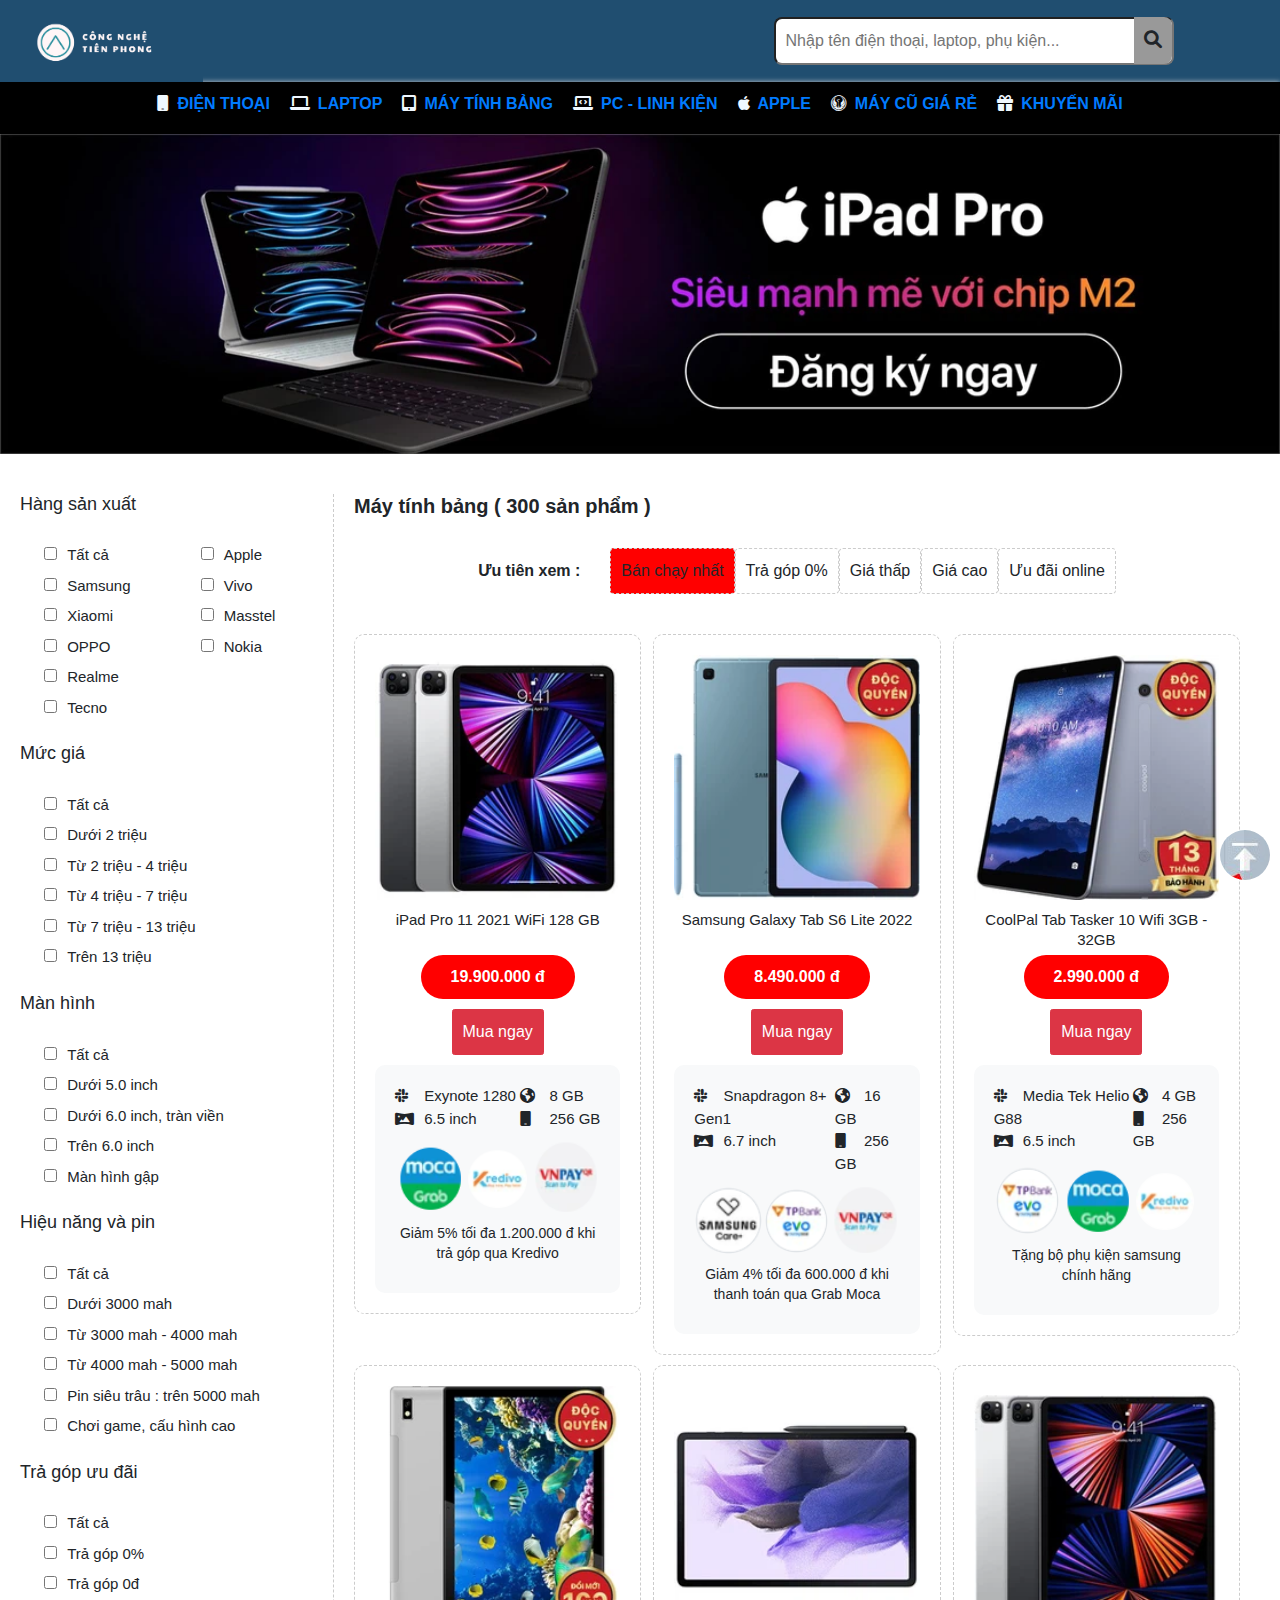
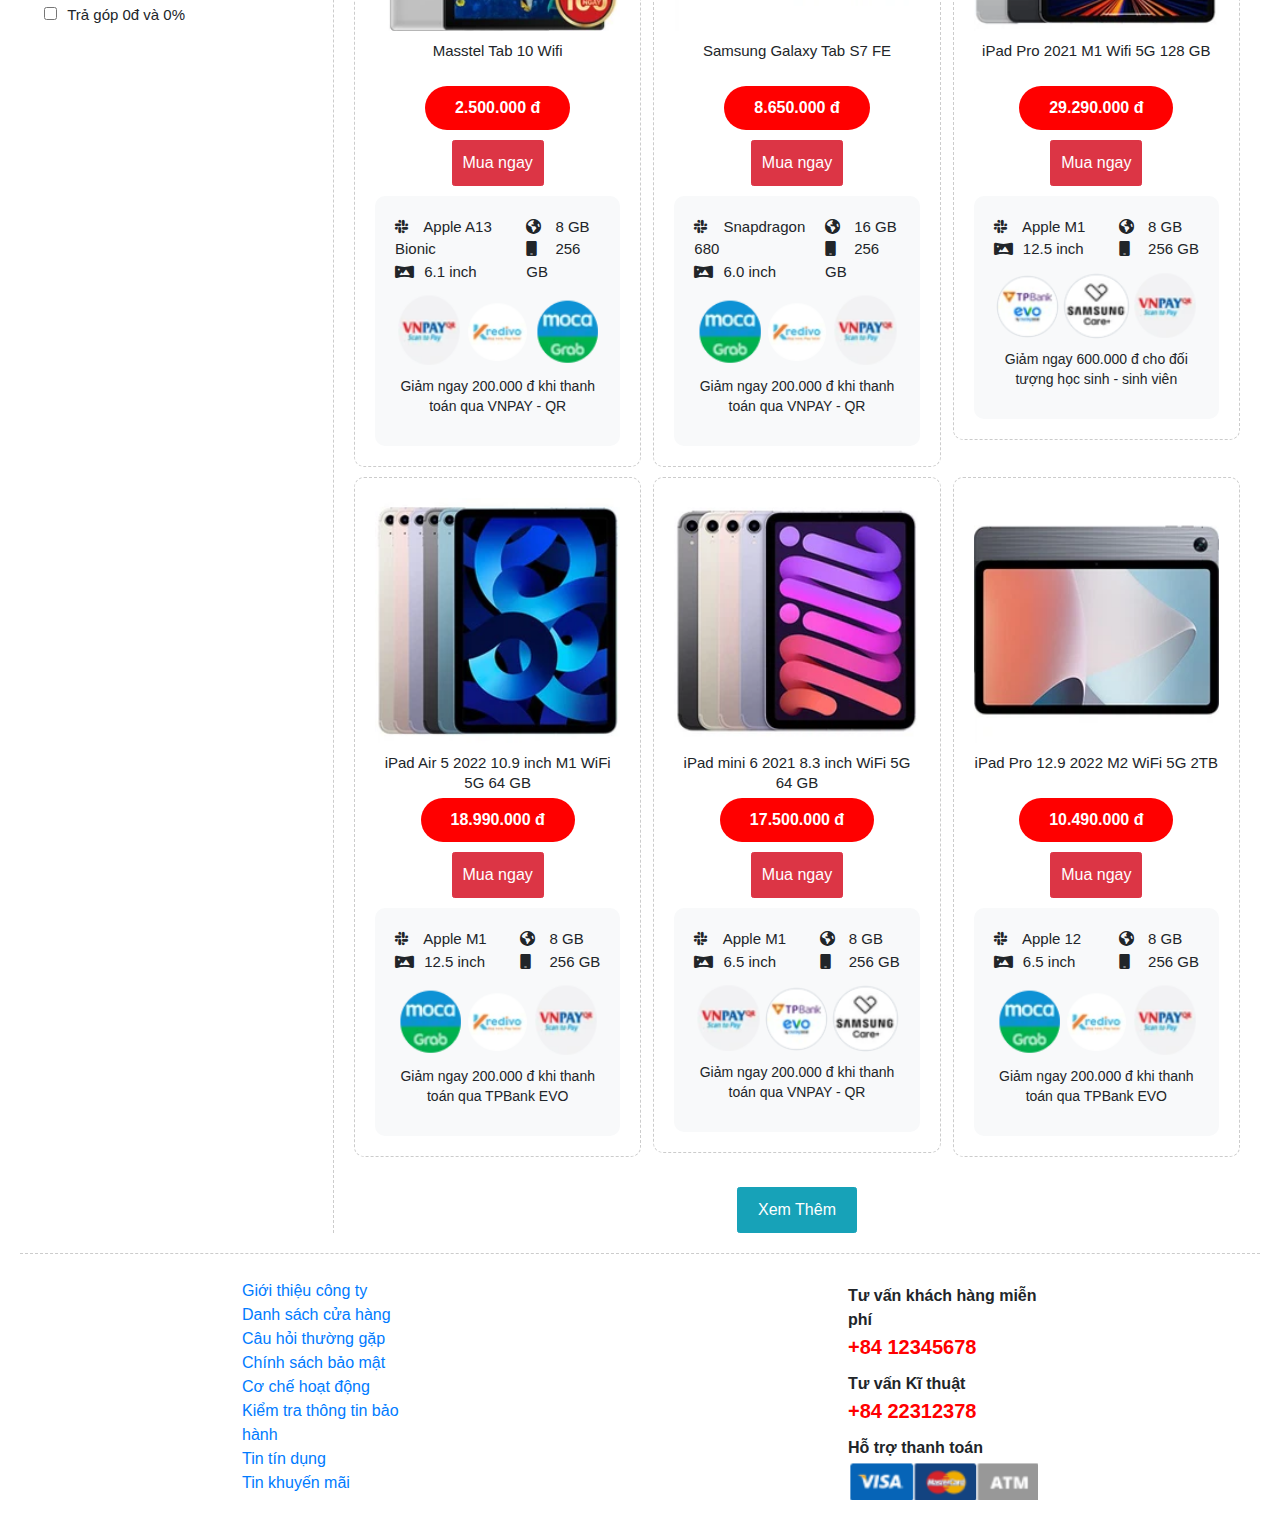
==== commit e1a5aa2a: "second" ====
--- a/ipad.html
+++ b/ipad.html
@@ -735,6 +735,15 @@
                 $('html,body').animate({scrollTop:0},1000)
             }) 
         })
+        var header = document.querySelector('.header-navbar')
+        window.onscroll = function() {
+            console.log(document.documentElement.scrollTop)
+            if(document.documentElement.scrollTop > 72 ) {
+                header.style.position = "fixed"
+            } else {
+                header.style.position = "relative"
+            }
+        }
         var openMenu = document.querySelector('.open-menu-icon')
         var closeMenu = document.querySelector('.close-menu-icon')
         var headerNavbar = document.querySelector('.header-navbar-mobile')
--- a/assets/css/main.css
+++ b/assets/css/main.css
@@ -17,6 +17,11 @@
     border-bottom-right-radius: 8px;
 }
 .header-navbar {
+    width: 100%;
+    z-index: 1;
+    top: 0;
+    transition: ease .5s;
+    box-shadow: 0 0 5px #ccc;
     display: flex;
     justify-content: center;
     padding: 10px;
